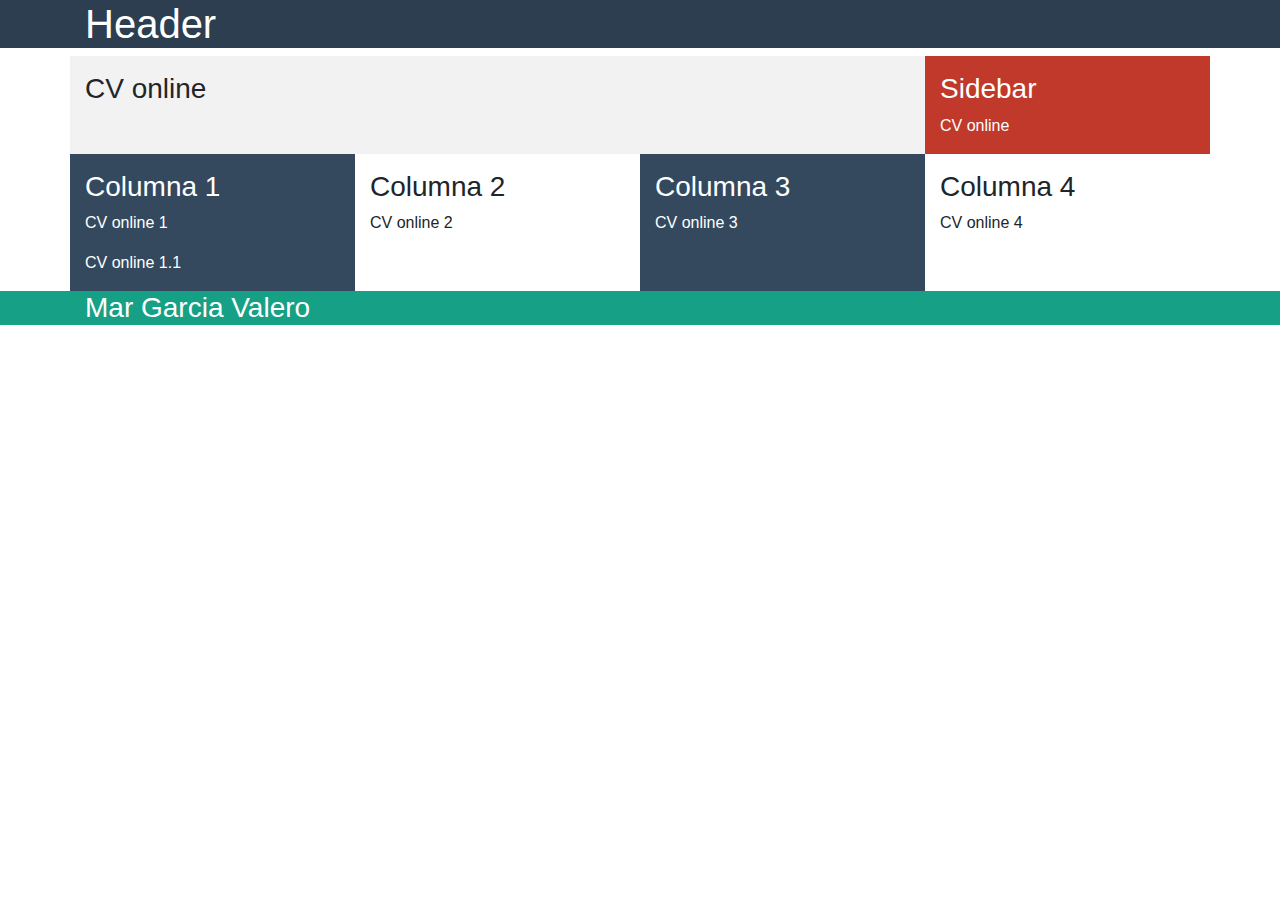
==== index.html @ 141da172 "initial commit" ====
<!DOCTYPE html>
<html lang="en">
<head>
	<meta charset="UTF-8">
	<title>Document</title>
	
	<meta name="viewport" content="width=device-width, user-scalable=no, initial-scale=1.0, maximum-scale=1.0, minimum-scale=1.0">
	
	<link rel="stylesheet" type="text/css" href="css/bootstrap.min.css">

	<link rel="stylesheet" href="estilo.css">
	
</head>
<body>
	<header>
		<div class="container">
			<h1> Header </h1>
		</div>
	</header>

	<div class="container">
		<section class="main row">

			<article class="col-xs-12 col-sm-8 col-md-9 col-lg-9">
				<p>
					<h3> CV online </h3>
				</p>
			</article>

			<aside class="col-xs-12 col-sm-4 col-md-3 col-lg-3">
				<p>
					<h3> Sidebar </h3>
					CV online
				</p>
			</aside>

		</section>	


		<div class="row">
			<div class="color1 col-xs-12 col-sm-6 col-md-3">
				<p>
					<h3> Columna 1 </h3>
					CV online 1
				</p>
				<p>
					CV online 1.1
				</p>
			</div>
			<div class="col-xs-12 col-sm-6 col-md-3">
				<p>
					<h3> Columna 2 </h3>
					CV online 2
				</p>
			</div>

			<div class="clearfix visible-sm-block">
			</div>

			<div class="color1 col-xs-12 col-sm-6 col-md-3">
				<p>
					<h3> Columna 3 </h3>
					CV online 3
				</p>
			</div>
			<div class="col-xs-12 col-sm-6 col-md-3">
				<p>
					<h3> Columna 4 </h3>
					CV online 4
				</p>
			</div>
		</div>
	</div>

	<footer>
		<div class="container">
			<h3> Mar Garcia Valero </h3>
		</div>
	</footer>

	<script src="js/jquery.js"></script>
	<script src="js/bootstrap.min.js"></script>
</body>
</html>
---- estilo.css ----
header {
	background:#2c3e50;
	color:#fff;
}

.main {
	background:#f2f2f2;
}

.color1 {
	background: #34495e;
	color:#fff;
}

aside {
	background:#c0392b;
	color:#fff;
}

footer{
	background:#16a085;
	color:#fff;
}
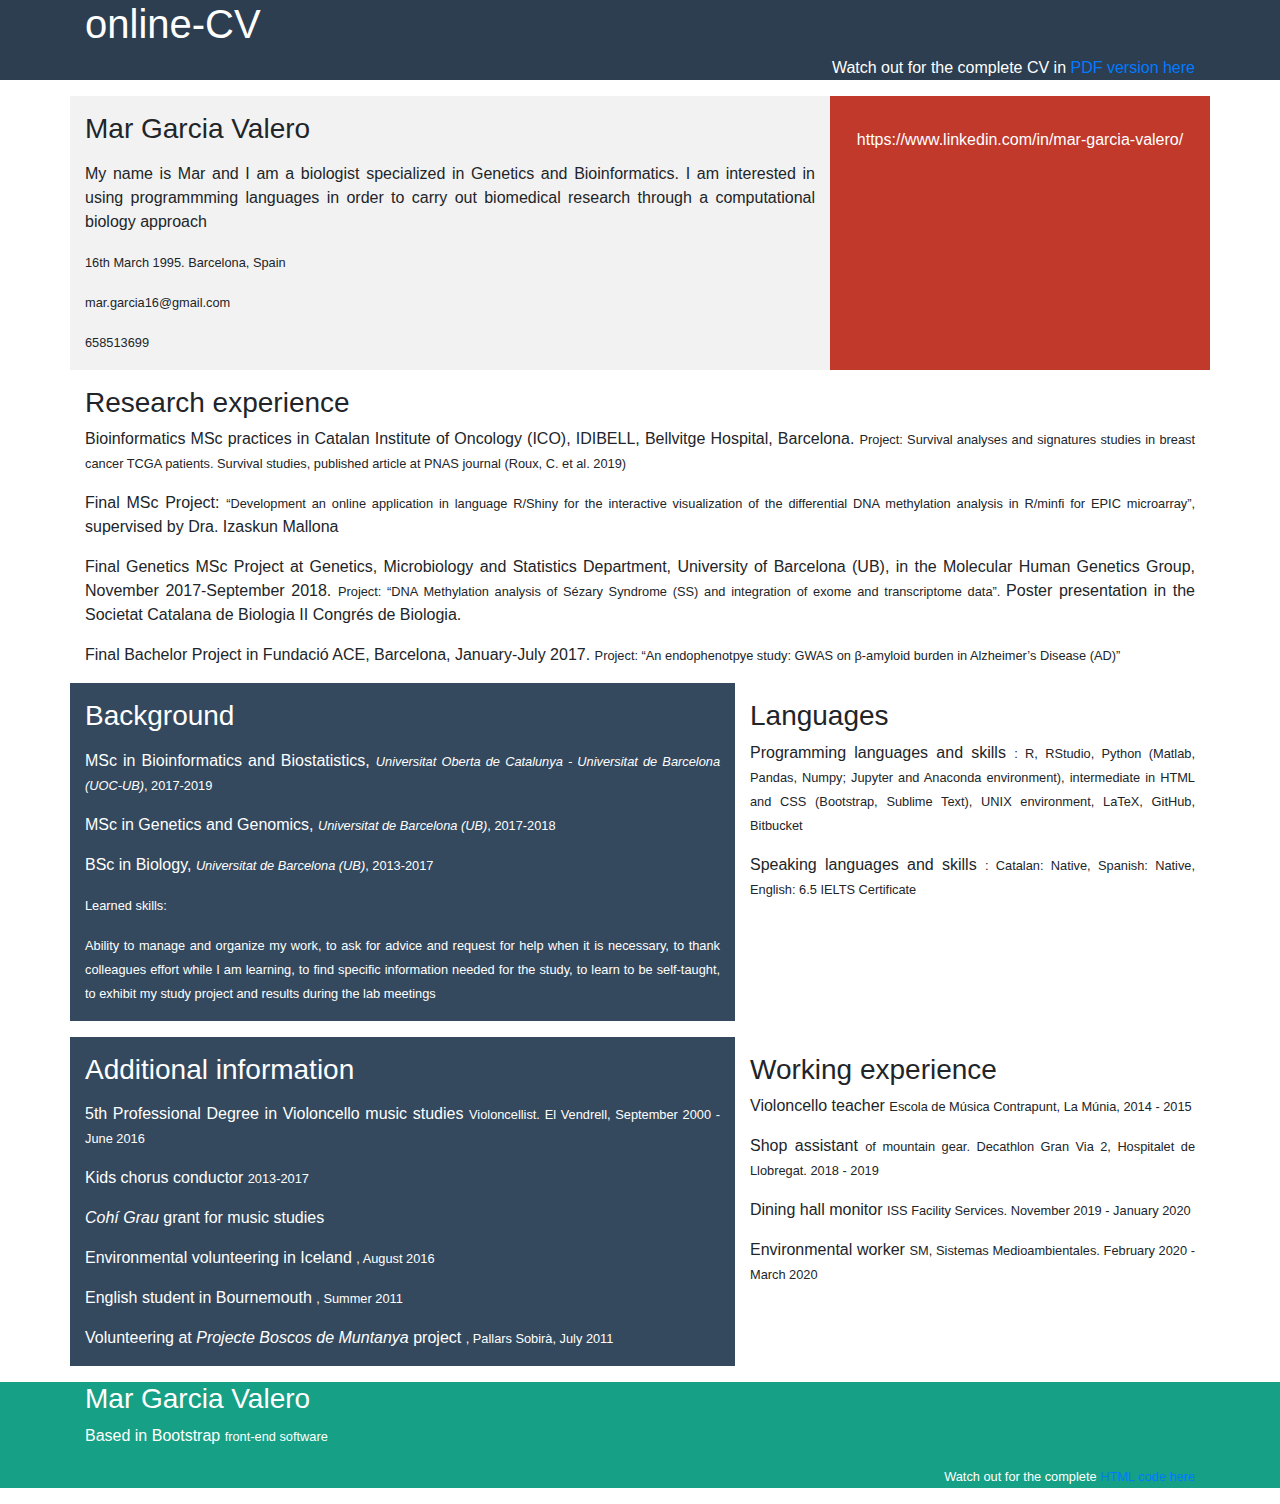
==== commit 72ad2ed4: "index file" ====
--- a/index.html
+++ b/index.html
@@ -14,67 +14,159 @@
 <body>
 	<header>
 		<div class="container">
-			<h1> Header </h1>
+			<h1> online-CV </h1>
+			<p class="text-sm-right"> Watch out for the complete CV in <a href="C:\Users\marga\OneDrive\Documents\Github\margarciavalero.github.io\CV_Garcia_Mar.pdf">PDF version here</a> 
+			</p>
 		</div>
 	</header>
 
 	<div class="container">
 		<section class="main row">
 
-			<article class="col-xs-12 col-sm-8 col-md-9 col-lg-9">
+			<article class="col-xs-12 col-sm-6 col-md-8 col-lg-8 text-justify">
 				<p>
-					<h3> CV online </h3>
+					<h3> Mar Garcia Valero </h3>
+					<p>
+					</p>
+					<p> My name is Mar and I am a biologist specialized in Genetics and Bioinformatics. I am interested in using programmming languages in order to carry out biomedical research through a computational biology approach
+					<p>
+					</p>
+					<p> <small> 16th March 1995. Barcelona, Spain </small> </p>
+					<p> <small> mar.garcia16@gmail.com </small> </p>
+					<p> <small> 658513699 </small> </p>
 				</p>
 			</article>
 
-			<aside class="col-xs-12 col-sm-4 col-md-3 col-lg-3">
+			<aside class="col-xs-12 col-sm-6 col-md-4 col-lg-4">
 				<p>
-					<h3> Sidebar </h3>
-					CV online
+				</p>
+				<p>
+					<img src="C:\Users\marga\OneDrive\Documents\Github\margarciavalero.github.io\foto personal lab ret.jpg" class="img-responsive img-rounded mx-auto d-block" alt="">
+					<p class="text-sm-center"> https://www.linkedin.com/in/mar-garcia-valero/ </p>
 				</p>
 			</aside>
-
+		
 		</section>	
 
-
+		
 		<div class="row">
-			<div class="color1 col-xs-12 col-sm-6 col-md-3">
+			<div class="col-xs-12 col-sm-12 col-md-12 text-justify">
 				<p>
-					<h3> Columna 1 </h3>
-					CV online 1
-				</p>
-				<p>
-					CV online 1.1
-				</p>
-			</div>
-			<div class="col-xs-12 col-sm-6 col-md-3">
-				<p>
-					<h3> Columna 2 </h3>
-					CV online 2
+					<h3> Research experience </h3>
+					<p>
+						Bioinformatics MSc practices in Catalan Institute of Oncology (ICO), IDIBELL, Bellvitge Hospital, Barcelona. <small> Project: Survival analyses and signatures studies in breast cancer TCGA patients. Survival studies, published article at PNAS journal (Roux, C. et al. 2019) </small>
+					</p>
+					<p>
+						Final MSc Project: <small> “Development an online application in language R/Shiny for the interactive visualization of the differential DNA methylation analysis in R/minfi for EPIC microarray”, </small>supervised by Dra. Izaskun Mallona
+					</p>
+					<p>
+						Final Genetics MSc Project at Genetics, Microbiology and Statistics Department, University of Barcelona (UB), in the Molecular Human Genetics Group, November 2017-September 2018. <small> Project: “DNA Methylation analysis of Sézary Syndrome (SS) and integration of exome and transcriptome data”. </small> Poster presentation in the Societat Catalana de Biologia II Congrés de Biologia. 
+					</p>
+					<p>
+						Final Bachelor Project in Fundació ACE, Barcelona, January-July 2017. <small> Project: “An endophenotpye study: GWAS on β-amyloid burden in Alzheimer’s Disease (AD)” </small>
+					</p>
 				</p>
 			</div>
 
-			<div class="clearfix visible-sm-block">
+		</div>
+			
+		<div class="row">
+			<div class=" color1 col-xs-12 col-sm-7 col-md-7 col-lg-7 text-justify">
+				<p>
+					<h3> Background </h3>
+				</p>
+				<p>
+					MSc in Bioinformatics and Biostatistics, 
+					<small> <em> Universitat Oberta de Catalunya - Universitat de Barcelona (UOC-UB)</em>, 2017-2019 </small>
+				</p>
+				<p>
+					MSc in Genetics and Genomics, 
+					<small> <em> Universitat de Barcelona (UB)</em>, 2017-2018 </small>
+				</p>
+				<p>
+					BSc in Biology, 
+					<small> <em> Universitat de Barcelona (UB)</em>, 2013-2017 </small>
+				</p>
+				<p>
+					<small>Learned skills: </small>
+				</p>
+				<p>
+					<small> Ability to manage and organize my work, to ask for advice and request for help when it is necessary, to thank colleagues effort while I am learning, to find specific information needed for the study, to learn to be self-taught, to exhibit my study project and results during the lab meetings </small>
+				</p>
+			</div>
+			<div class="col-xs-12 col-sm-5 col-md-5 col-lg-5 text-justify">
+				<p>
+					<h3> Languages </h3>
+					<p>
+						Programming languages and skills <small> : R, RStudio, Python (Matlab, Pandas, Numpy; Jupyter and Anaconda environment), intermediate in HTML and CSS (Bootstrap, Sublime Text), UNIX environment, LaTeX, GitHub, Bitbucket </small>
+					</p>
+					<p>
+						Speaking languages and skills <small> : Catalan: Native, Spanish: Native, English: 6.5 IELTS Certificate </small>
+					</p>
+				</p>	
+			</div>
+		</div>
+		<p>
+		</p>
+		<div class="row">
+			<div class="color1 col-xs-12 col-sm-7 col-md-7 text-justify">
+				<p>
+					<h3> Additional information </h3>
+				</p>
+				<p>
+					5th Professional Degree in Violoncello music studies <small> Violoncellist. El Vendrell, September 2000 - June 2016 </small>
+				</p>
+				<p>
+					Kids chorus conductor <small> 2013-2017 </small>
+				</p>
+				<p>
+					<em> Cohí Grau </em> grant for music studies
+				</p>
+				<p>
+					Environmental volunteering in Iceland <small> , August 2016  </small>
+				</p>
+				<p>
+					English student in Bournemouth <small> , Summer 2011 </small>
+				</p>
+				<p>
+					Volunteering at <em> Projecte Boscos de Muntanya </em> project <small> , Pallars Sobirà, July 2011 </small>
+				</p>
+			</div>
+			
+			<div class="col-xs-12 col-sm-5 col-md-5 text-justify">
+				<p>
+					<h3> Working experience </h3>
+					<p>
+						Violoncello teacher <small> Escola de Música Contrapunt, La Múnia, 2014 - 2015 </small>
+					</p>
+					<p>
+						Shop assistant <small> of mountain gear. Decathlon Gran Via 2, Hospitalet de Llobregat. 2018 - 2019 </small>
+					</p>
+					<p>
+						Dining hall monitor <small> ISS Facility Services. November 2019 - January 2020 </small>
+					</p>
+					<p>
+						Environmental worker <small> SM, Sistemas Medioambientales. February 2020 - March 2020 </small>
+					</p>
+				</p>	
 			</div>
 
-			<div class="color1 col-xs-12 col-sm-6 col-md-3">
-				<p>
-					<h3> Columna 3 </h3>
-					CV online 3
-				</p>
-			</div>
-			<div class="col-xs-12 col-sm-6 col-md-3">
-				<p>
-					<h3> Columna 4 </h3>
-					CV online 4
-				</p>
-			</div>
 		</div>
+
+		<div class="clearfix visible-sm-block">
+		</div>
+
 	</div>
 
+	<p>
+	</p>
 	<footer>
 		<div class="container">
 			<h3> Mar Garcia Valero </h3>
+			<p> Based in Bootstrap <small> front-end software </small>
+			<p class="text-sm-right"> <small> Watch out for the complete <a href="https://github.com/margarciavalero/margarciavalero.github.io/blob/master/CVonline.html" >HTML code here</a> 
+			</small>
+			</p>
 		</div>
 	</footer>
 
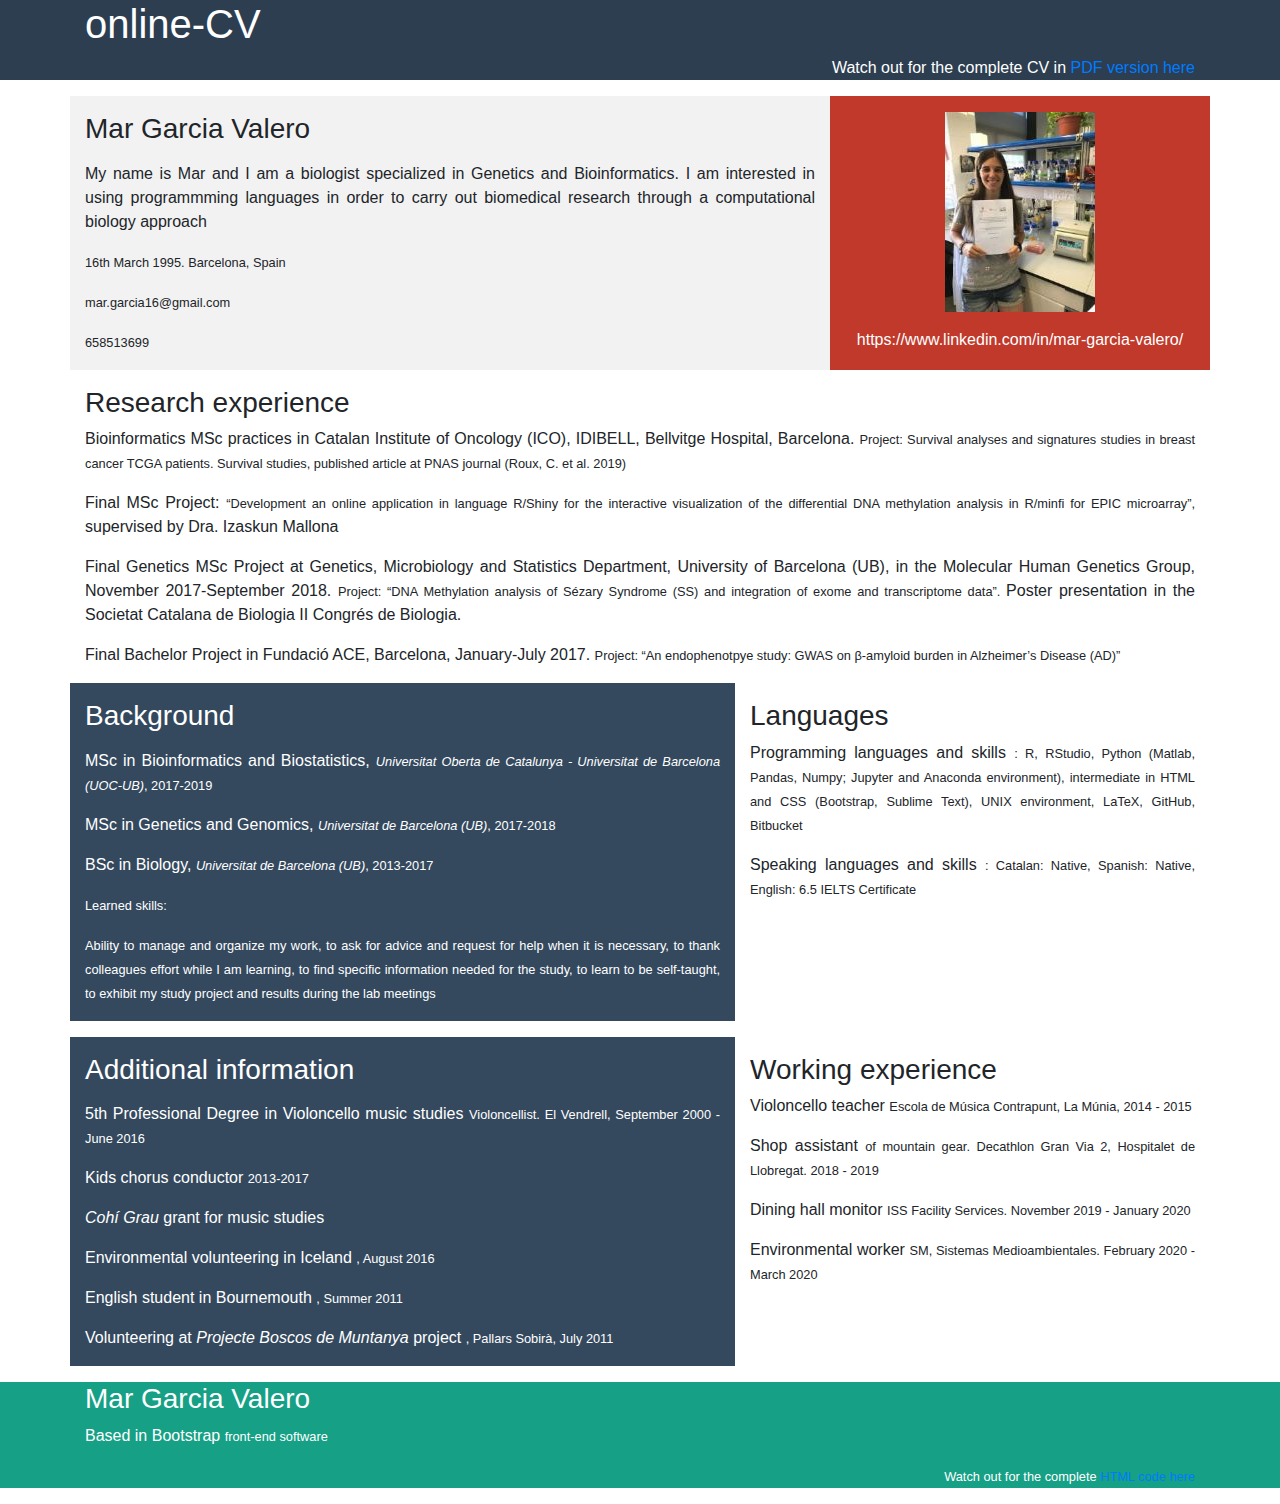
==== commit 56c36550: "Update index.html" ====
--- a/index.html
+++ b/index.html
@@ -15,7 +15,7 @@
 	<header>
 		<div class="container">
 			<h1> online-CV </h1>
-			<p class="text-sm-right"> Watch out for the complete CV in <a href="C:\Users\marga\OneDrive\Documents\Github\margarciavalero.github.io\CV_Garcia_Mar.pdf">PDF version here</a> 
+			<p class="text-sm-right"> Watch out for the complete CV in <a href="CV_Garcia_Mar.pdf">PDF version here</a> 
 			</p>
 		</div>
 	</header>
@@ -41,7 +41,7 @@
 				<p>
 				</p>
 				<p>
-					<img src="C:\Users\marga\OneDrive\Documents\Github\margarciavalero.github.io\foto personal lab ret.jpg" class="img-responsive img-rounded mx-auto d-block" alt="">
+					<img src="foto personal lab ret.jpg" class="img-responsive img-rounded mx-auto d-block" alt="">
 					<p class="text-sm-center"> https://www.linkedin.com/in/mar-garcia-valero/ </p>
 				</p>
 			</aside>
@@ -164,7 +164,7 @@
 		<div class="container">
 			<h3> Mar Garcia Valero </h3>
 			<p> Based in Bootstrap <small> front-end software </small>
-			<p class="text-sm-right"> <small> Watch out for the complete <a href="https://github.com/margarciavalero/margarciavalero.github.io/blob/master/CVonline.html" >HTML code here</a> 
+			<p class="text-sm-right"> <small> Watch out for the complete <a href="index.html" >HTML code here</a> 
 			</small>
 			</p>
 		</div>
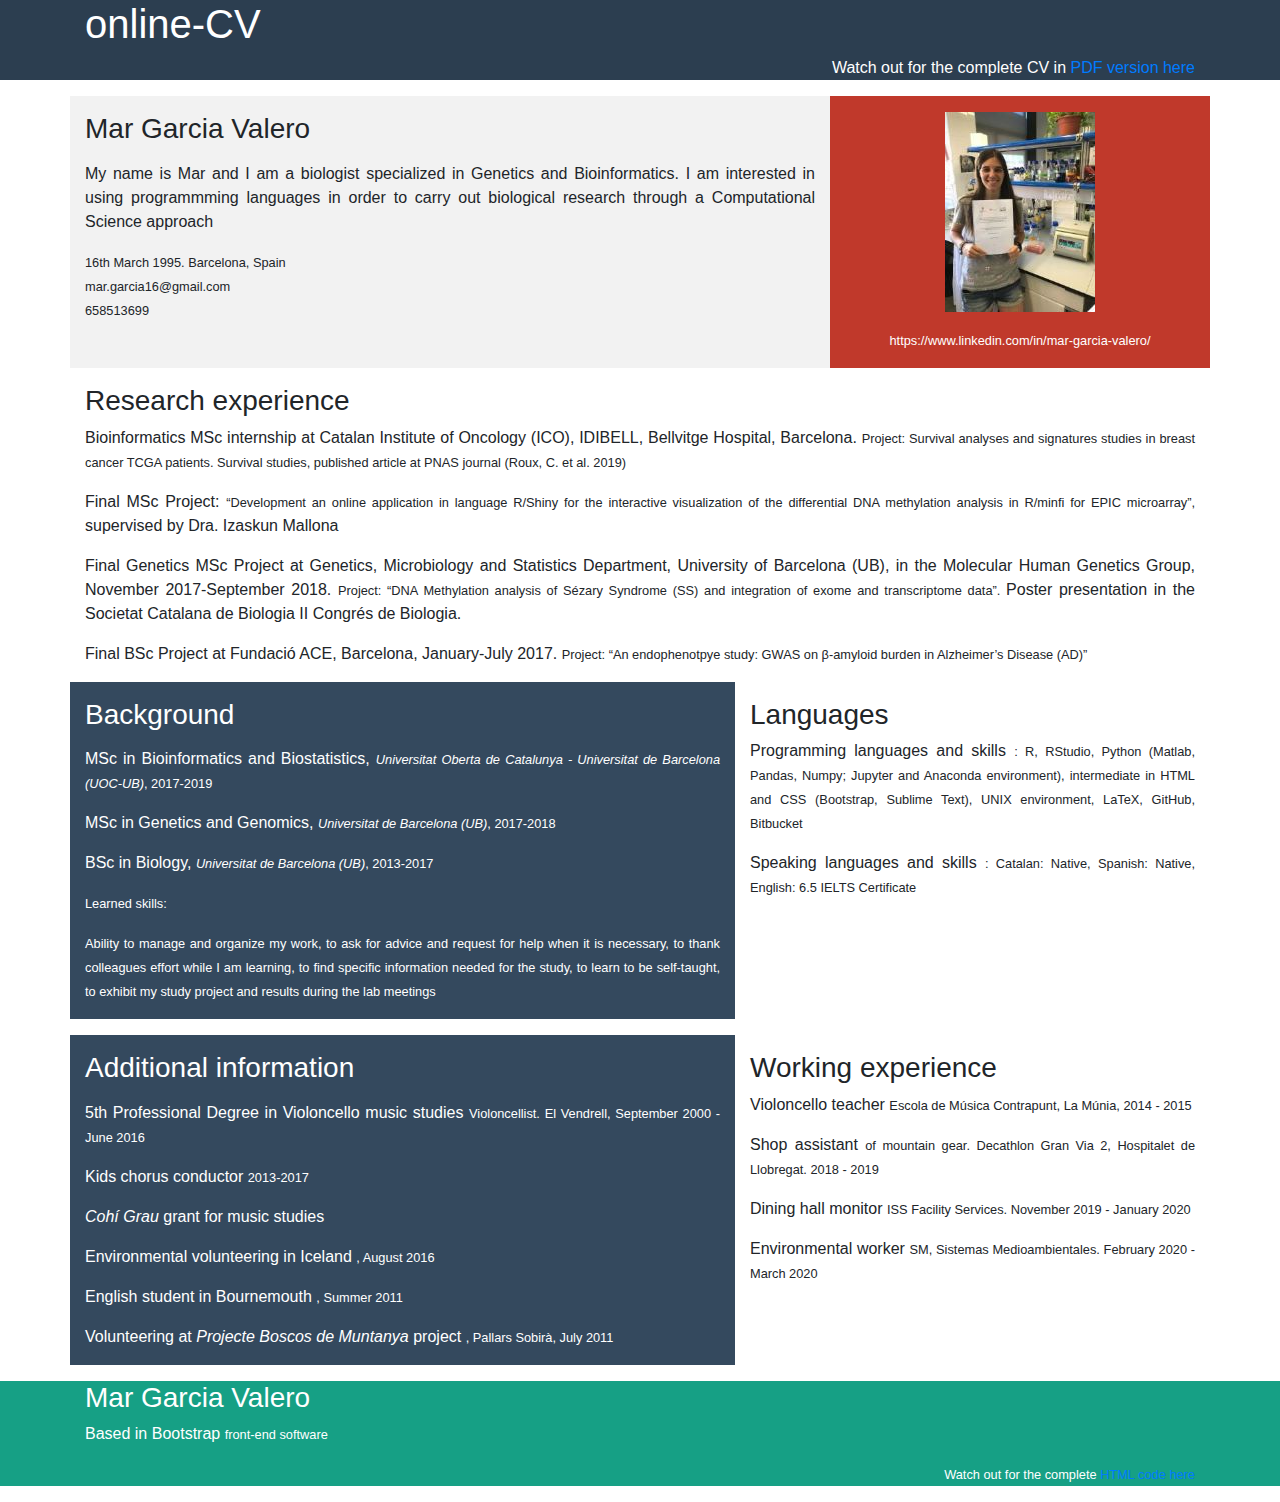
==== commit f2739019: "Update index.html" ====
--- a/index.html
+++ b/index.html
@@ -2,7 +2,7 @@
 <html lang="en">
 <head>
 	<meta charset="UTF-8">
-	<title>Document</title>
+	<title>Mar WebPage</title>
 	
 	<meta name="viewport" content="width=device-width, user-scalable=no, initial-scale=1.0, maximum-scale=1.0, minimum-scale=1.0">
 	
@@ -28,12 +28,14 @@
 					<h3> Mar Garcia Valero </h3>
 					<p>
 					</p>
-					<p> My name is Mar and I am a biologist specialized in Genetics and Bioinformatics. I am interested in using programmming languages in order to carry out biomedical research through a computational biology approach
+					<p> My name is Mar and I am a biologist specialized in Genetics and Bioinformatics. I am interested in using programmming languages in order to carry out biological research through a Computational Science approach
 					<p>
 					</p>
-					<p> <small> 16th March 1995. Barcelona, Spain </small> </p>
-					<p> <small> mar.garcia16@gmail.com </small> </p>
-					<p> <small> 658513699 </small> </p>
+					<p>
+					</p>
+					<span> <small> 16th March 1995. Barcelona, Spain </small> </span><br>
+					<span> <small> mar.garcia16@gmail.com </small> </span><br>
+					<span> <small> 658513699 </small> </span>
 				</p>
 			</article>
 
@@ -42,7 +44,7 @@
 				</p>
 				<p>
 					<img src="foto personal lab ret.jpg" class="img-responsive img-rounded mx-auto d-block" alt="">
-					<p class="text-sm-center"> https://www.linkedin.com/in/mar-garcia-valero/ </p>
+					<p class="text-sm-center"> <small> https://www.linkedin.com/in/mar-garcia-valero/ </small> </p>
 				</p>
 			</aside>
 		
@@ -54,7 +56,7 @@
 				<p>
 					<h3> Research experience </h3>
 					<p>
-						Bioinformatics MSc practices in Catalan Institute of Oncology (ICO), IDIBELL, Bellvitge Hospital, Barcelona. <small> Project: Survival analyses and signatures studies in breast cancer TCGA patients. Survival studies, published article at PNAS journal (Roux, C. et al. 2019) </small>
+						Bioinformatics MSc internship at Catalan Institute of Oncology (ICO), IDIBELL, Bellvitge Hospital, Barcelona. <small> Project: Survival analyses and signatures studies in breast cancer TCGA patients. Survival studies, published article at PNAS journal (Roux, C. et al. 2019) </small>
 					</p>
 					<p>
 						Final MSc Project: <small> “Development an online application in language R/Shiny for the interactive visualization of the differential DNA methylation analysis in R/minfi for EPIC microarray”, </small>supervised by Dra. Izaskun Mallona
@@ -63,7 +65,7 @@
 						Final Genetics MSc Project at Genetics, Microbiology and Statistics Department, University of Barcelona (UB), in the Molecular Human Genetics Group, November 2017-September 2018. <small> Project: “DNA Methylation analysis of Sézary Syndrome (SS) and integration of exome and transcriptome data”. </small> Poster presentation in the Societat Catalana de Biologia II Congrés de Biologia. 
 					</p>
 					<p>
-						Final Bachelor Project in Fundació ACE, Barcelona, January-July 2017. <small> Project: “An endophenotpye study: GWAS on β-amyloid burden in Alzheimer’s Disease (AD)” </small>
+						Final BSc Project at Fundació ACE, Barcelona, January-July 2017. <small> Project: “An endophenotpye study: GWAS on β-amyloid burden in Alzheimer’s Disease (AD)” </small>
 					</p>
 				</p>
 			</div>
@@ -164,7 +166,7 @@
 		<div class="container">
 			<h3> Mar Garcia Valero </h3>
 			<p> Based in Bootstrap <small> front-end software </small>
-			<p class="text-sm-right"> <small> Watch out for the complete <a href="index.html" >HTML code here</a> 
+			<p class="text-sm-right"> <small> Watch out for the complete <a href="https://github.com/margarciavalero/margarciavalero.github.io" >HTML code here</a> 
 			</small>
 			</p>
 		</div>
